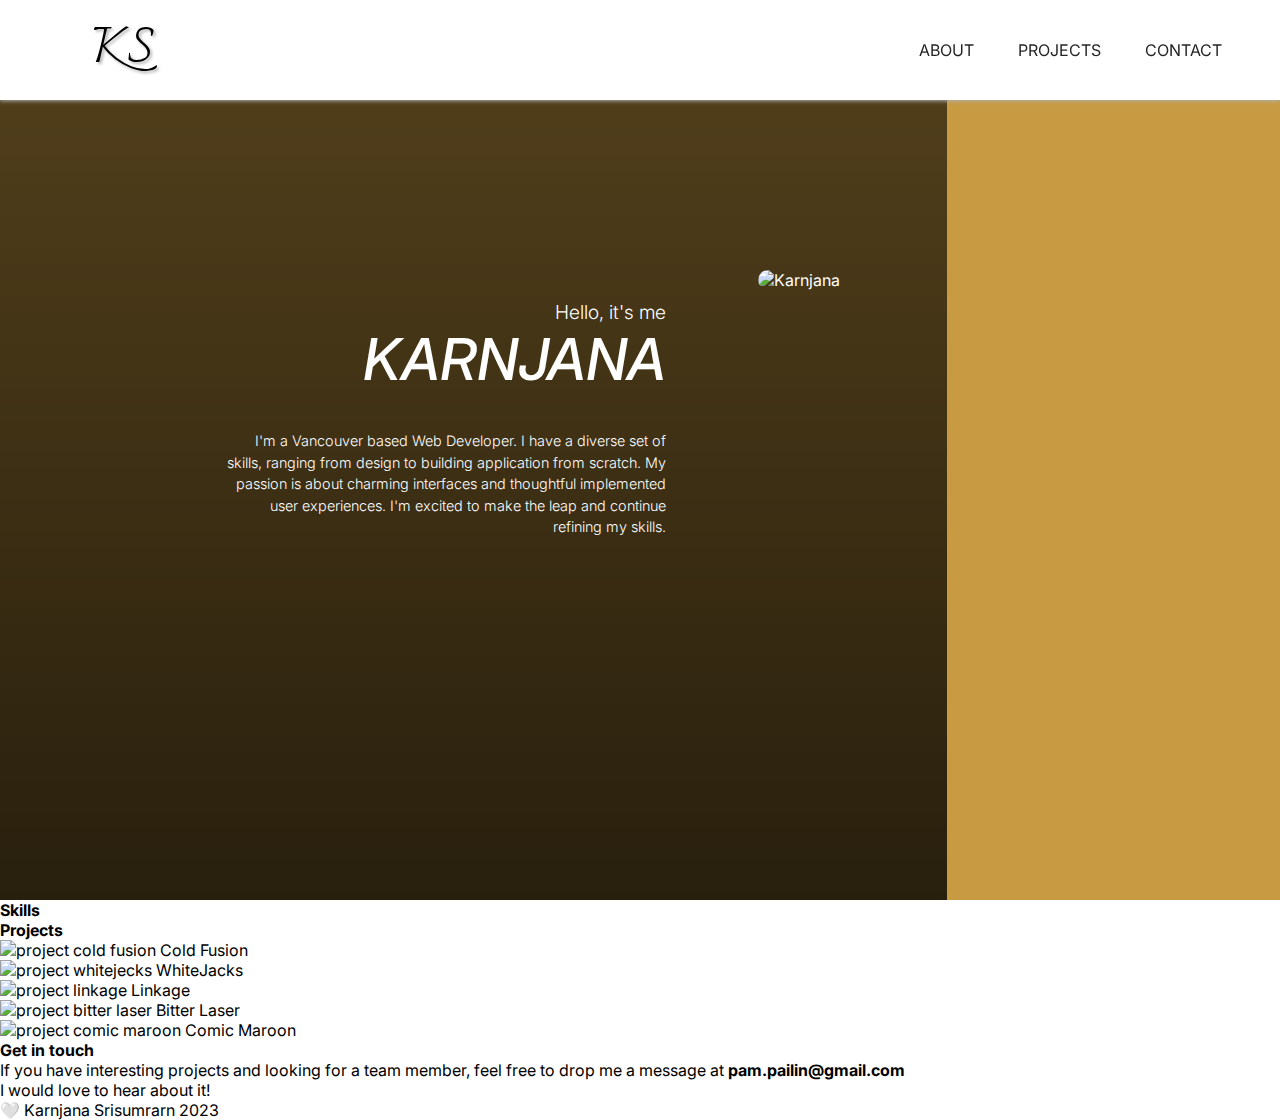
==== index.html @ 67f1a3d5 "set html and css for header" ====
<!DOCTYPE html>
<html lang="en">
    <head>
        <meta charset="UTF-8">
        <meta http-equiv="X-UA-Compatible" content="IE=edge">
        <meta name="viewport" content="width=device-width, initial-scale=1.0">
        <title>Karnjana </title>

        <link rel="stylesheet" href="https://cdnjs.cloudflare.com/ajax/libs/font-awesome/6.3.0/css/all.min.css" integrity="sha512-SzlrxWUlpfuzQ+pcUCosxcglQRNAq/DZjVsC0lE40xsADsfeQoEypE+enwcOiGjk/bSuGGKHEyjSoQ1zVisanQ==" crossorigin="anonymous" referrerpolicy="no-referrer" />
    
        <link href="https://fonts.googleapis.com/css2?family=Charmonman:wght@700&family=Inter:wght@300;500;800&display=swap" rel="stylesheet">
        
        <link rel="stylesheet" href="styles.css">
        <script src="index.js" defer></script>
    </head>
    <body>
        <header>
            <nav>
                <label class="logo">KS</label>
                <ul>
                    <li><a href="http://">About</a></li>
                    <li><a href="#projects">Projects</a></li>
                    <li><a href="http://">Contact</a></li>
                </ul>
            </nav>
        </header>

        <section class="hero-section">
            <div class="introduce">
                <h1>Hello, it's me<br><span>Karnjana</span></h1>
                <p>I'm a Vancouver based Web Developer. I have a diverse set of skills, ranging from design to building application from scratch. My passion is about charming interfaces and thoughtful implemented user experiences. I'm excited to make the leap and continue refining my skills.</p>    
            </div>
            <img src="https://images.unsplash.com/photo-1580489944761-15a19d654956?ixlib=rb-4.0.3&ixid=MnwxMjA3fDB8MHxwaG90by1wYWdlfHx8fGVufDB8fHx8&auto=format&fit=crop&w=922&q=80" alt="Karnjana">
        </section>

        <section class="skills-section">
            <h3>Skills</h3>
            <div>
                <i class="fa-brands fa-html5"></i>
                <i class="fa-brands fa-css3-alt"></i>
                <i class="fa-brands fa-square-js"></i>
                <i class="fa-brands fa-git"></i>
                <i class="fa-brands fa-github"></i>
                <i class="fa-brands fa-npm"></i>
                <i class="fa-brands fa-node"></i>
                <i class="fa-brands fa-react"></i>
            </div>
        </section>

        <section class="projects-section">
            <h3 id="projects">Projects</h3>
            <div>
                <img width="200px" src="https://images.unsplash.com/photo-1554468861-c2db6505ab05?ixlib=rb-4.0.3&ixid=MnwxMjA3fDB8MHxwaG90by1wYWdlfHx8fGVufDB8fHx8&auto=format&fit=crop&w=818&q=80" alt="project cold fusion">
                <label for="">Cold Fusion</label>
            </div>

            <div>
                <img width="200px" src="https://images.unsplash.com/photo-1591731619717-356551d82dac?ixlib=rb-4.0.3&ixid=MnwxMjA3fDB8MHxwaG90by1wYWdlfHx8fGVufDB8fHx8&auto=format&fit=crop&w=1740&q=80" alt="project whitejecks">
                <label for="">WhiteJacks</label>
            </div>

            <div>
                <img width="200px" src="https://images.unsplash.com/photo-1634832413517-7f48f67e3da4?ixlib=rb-4.0.3&ixid=MnwxMjA3fDB8MHxwaG90by1wYWdlfHx8fGVufDB8fHx8&auto=format&fit=crop&w=2338&q=80" alt="project linkage">
                <label for="">Linkage</label>       
            </div>
            
            <div>
                <img width="200px" src="https://images.unsplash.com/photo-1594623930572-300a3011d9ae?ixlib=rb-4.0.3&ixid=MnwxMjA3fDB8MHxwaG90by1wYWdlfHx8fGVufDB8fHx8&auto=format&fit=crop&w=1740&q=80" alt="project bitter laser">
                <label for="">Bitter Laser</label>
            </div>

            <div>
                <img width="200px" src="https://images.unsplash.com/photo-1593085512500-5d55148d6f0d?ixlib=rb-4.0.3&ixid=MnwxMjA3fDB8MHxwaG90by1wYWdlfHx8fGVufDB8fHx8&auto=format&fit=crop&w=1160&q=80" alt="project comic maroon">
                <label>Comic Maroon</label>
            </div>
        </section>

        <section class="get-in-touch">
            <h3>Get in touch</h3>
            <p>If you have interesting projects and looking for a team member, feel free to drop me a message at 
                <strong>pam.pailin@gmail.com</strong><br>
                I would love to hear about it!</p>
            <div> 
                <i class="fa-solid fa-envelope"></i>
                <i class="fa-brands fa-linkedin"></i>
                <i class="fa-brands fa-twitter"></i>
                <i class="fa-brands fa-github"></i>
            </div>
        </section>
        
        <footer>
            <p>🤍 Karnjana Srisumrarn 2023</p>
        </footer>
    </body>
</html>
---- styles.css ----
:root {
    --logo-font-family: Charmonman;
    --main-font-family: inter;
    --font-size: 16px;

    --navbar-line-height: 100px;

    --yellow: #C89B42;
    --light-yellow: #FFBE3F;
    --black: #242424;

  }

* {
    margin: 0;
    padding: 0;
    box-sizing: border-box;
    text-decoration: none;
    list-style: none;
    font-family: var(--main-font-family);
    font-size: var(--font-size);
}

/**************  NAVBAR  ***************/

nav {
    background-color: #FFFFFF;
    min-height: 100px;
    width: 100%;
    position: fixed;
    box-shadow: 0px 1px 4px #afafaf;
    z-index: 1;
}

label.logo {
    font-size: 3em;
    padding-left: 7%;
    text-shadow: 2px 2px 3px #afafaf;
    line-height: var(--navbar-line-height);
    font-family: var(--logo-font-family);
}

nav ul {
    float: right;
    margin-right: 3%;
}

nav ul li {
    display: inline-block;
    line-height: var(--navbar-line-height);
    margin: 0 20px;
}

nav ul li a {
    color: var(--black);
    text-transform: uppercase;
}

nav ul li a:hover {
    color: var(--light-yellow);
    transition: 0.3s; 
}

/**************  Hero ***************/
.hero-section {
    padding-top: 100px;
    color: #FFFFFF;
    height: 100vh;
    background-color: var(--yellow);
}

.introduce {
    min-height: 100%;
    width: 74%;
    margin: 0;
    background-image: linear-gradient(rgba(0, 0, 0, 0.6),rgba(0, 0, 0, 0.8)) 
                    , url("https://images.unsplash.com/photo-1468276311594-df7cb65d8df6?ixlib=rb-4.0.3&ixid=MnwxMjA3fDB8MHxwaG90by1wYWdlfHx8fGVufDB8fHx8&auto=format&fit=crop&w=1740&q=80");
    background-position: center;
    background-size: cover;
}

.introduce h1, .introduce p{
    font-weight: 300;
    width: 35%;
    text-align: right;
    left: 17%;
}

.introduce h1 {
    position: absolute;
    font-size: 1.2em;
    top: 300px;
}

.introduce h1 span{
    text-transform: uppercase;
    font-style: italic;
    font-weight: 500;
    font-size: 3em;
    line-height: 70px;
}

.introduce p {
    position: absolute;
    top: 430px;
    font-size: 0.9em;
    line-height: 1.5em;
}

.hero-section img {
    width: 330px;
    position: absolute;
    top: 30%;
    right: 15%;
    border-radius: 10px;
}
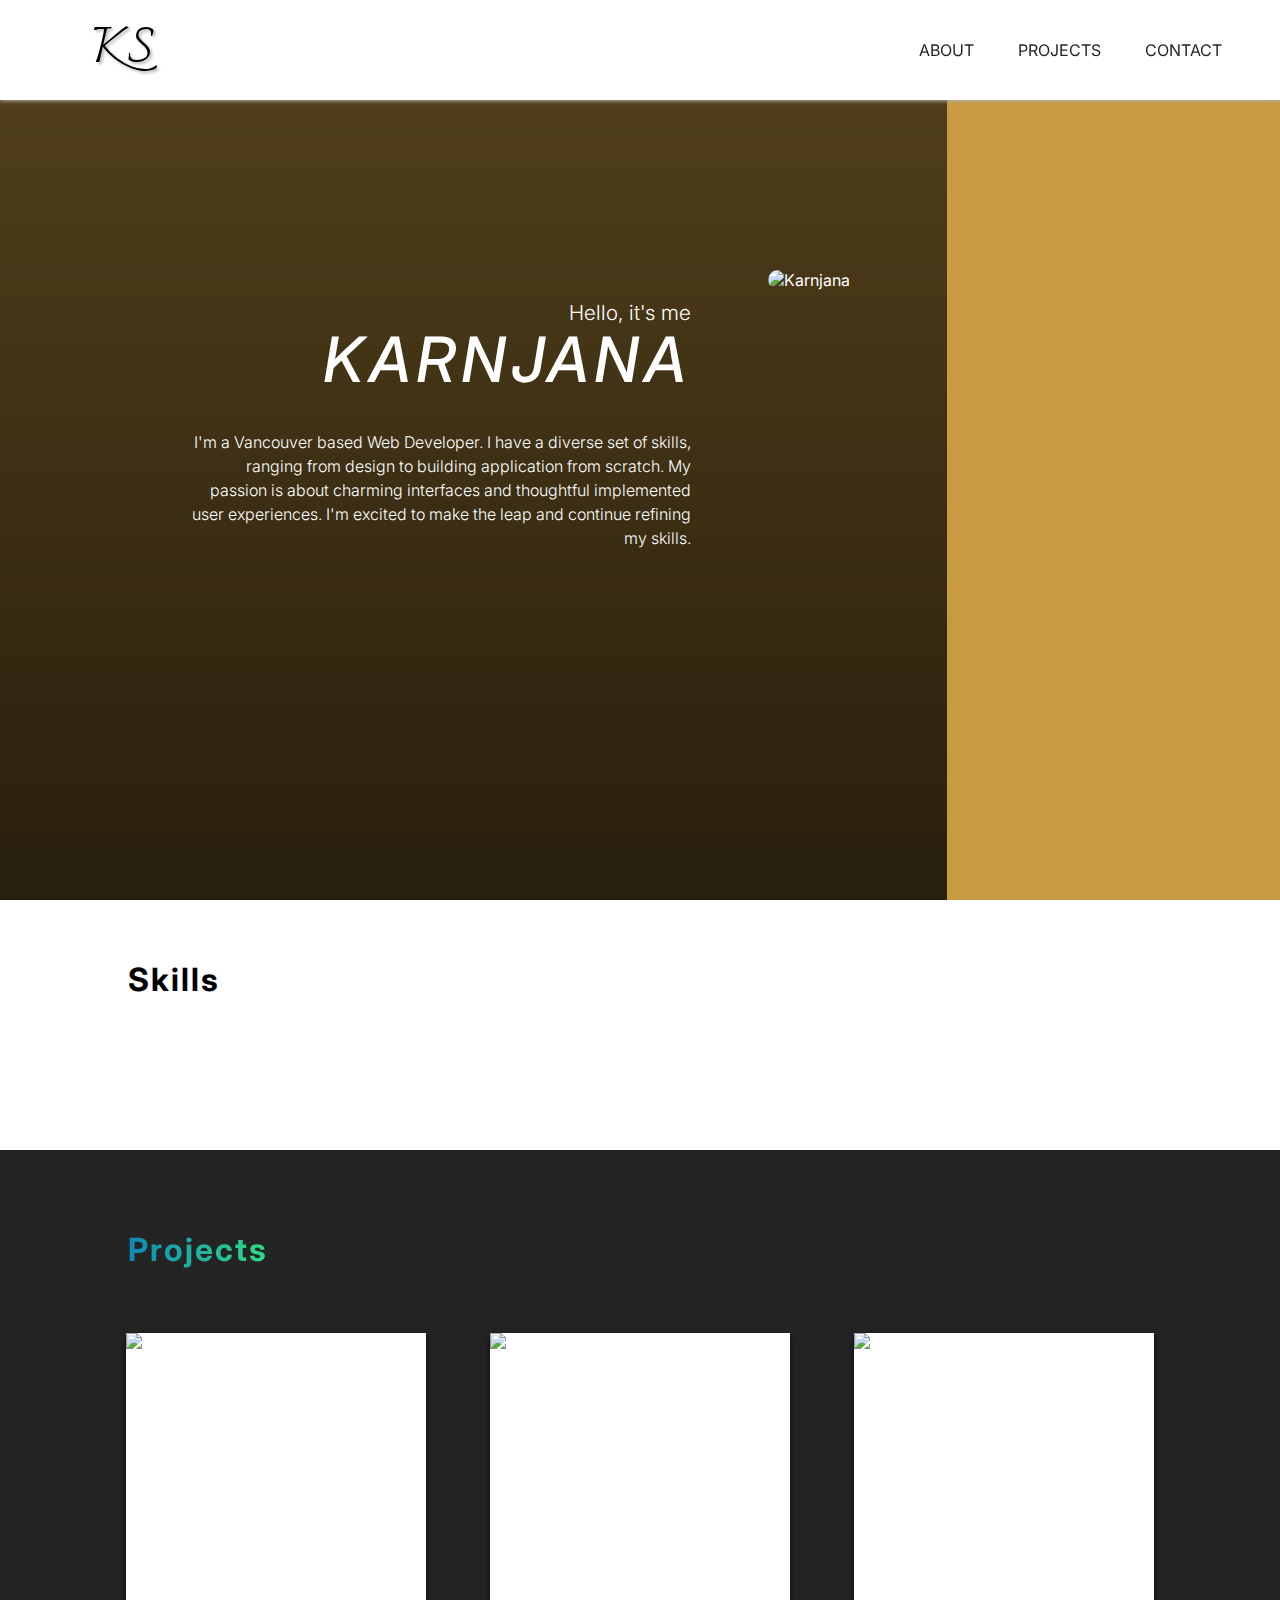
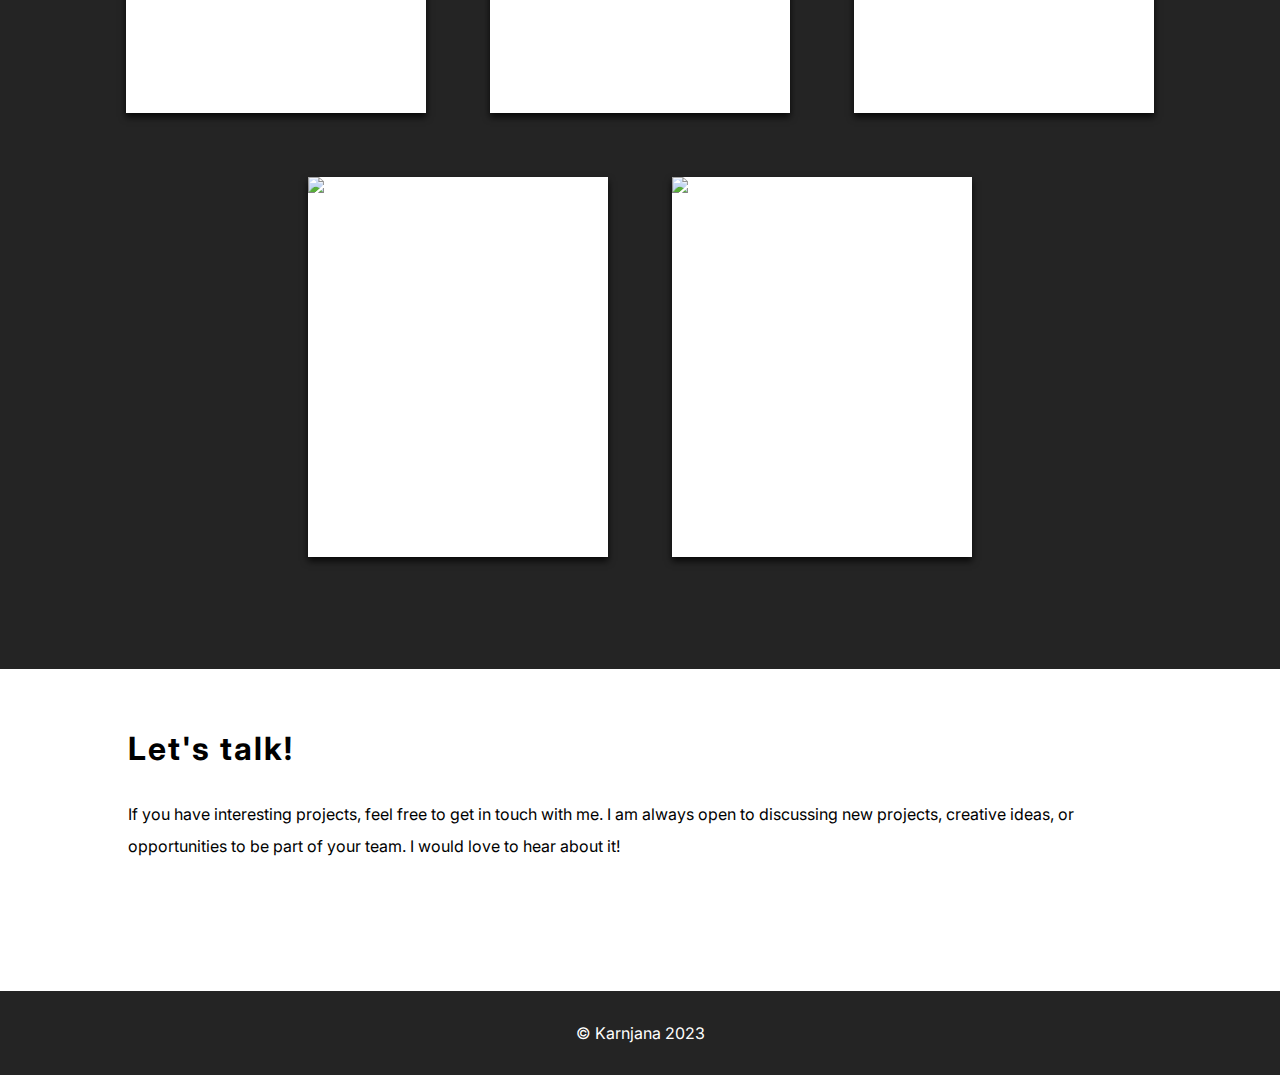
==== commit 44a80447: "Add projrcts/social/footer sections" ====
--- a/index.html
+++ b/index.html
@@ -18,15 +18,15 @@
             <nav>
                 <label class="logo">KS</label>
                 <ul>
-                    <li><a href="http://">About</a></li>
+                    <li><a href="#about">About</a></li>
                     <li><a href="#projects">Projects</a></li>
                     <li><a href="http://">Contact</a></li>
                 </ul>
             </nav>
         </header>
 
-        <section class="hero-section">
-            <div class="introduce">
+        <section class="hero-section" id="about">
+            <div class="description">
                 <h1>Hello, it's me<br><span>Karnjana</span></h1>
                 <p>I'm a Vancouver based Web Developer. I have a diverse set of skills, ranging from design to building application from scratch. My passion is about charming interfaces and thoughtful implemented user experiences. I'm excited to make the leap and continue refining my skills.</p>    
             </div>
@@ -34,8 +34,8 @@
         </section>
 
         <section class="skills-section">
-            <h3>Skills</h3>
-            <div>
+            <h2>Skills</h2>
+            <div class="skills-icon">
                 <i class="fa-brands fa-html5"></i>
                 <i class="fa-brands fa-css3-alt"></i>
                 <i class="fa-brands fa-square-js"></i>
@@ -47,49 +47,70 @@
             </div>
         </section>
 
-        <section class="projects-section">
-            <h3 id="projects">Projects</h3>
-            <div>
-                <img width="200px" src="https://images.unsplash.com/photo-1554468861-c2db6505ab05?ixlib=rb-4.0.3&ixid=MnwxMjA3fDB8MHxwaG90by1wYWdlfHx8fGVufDB8fHx8&auto=format&fit=crop&w=818&q=80" alt="project cold fusion">
-                <label for="">Cold Fusion</label>
-            </div>
+        <section class="projects-section" id="projects">
+            <h2>Projects</h2>
+            <div class="wrapper">
+                <div class="card">
+                    <img src="https://images.unsplash.com/photo-1672310035534-7f48cfb23164?ixlib=rb-4.0.3&ixid=MnwxMjA3fDB8MHxwaG90by1wYWdlfHx8fGVufDB8fHx8&auto=format&fit=crop&w=928&q=80" alt="project cold fusion">
+                    <div class="info">
+                        <h3>Cold Fusion</h3>
+                        <p>Lorem ipsum is simply dummy text of the printing and typesetting industry.</p>
+                        <a href="" class="btn">Read More</a>
+                    </div>
+                </div>
 
-            <div>
-                <img width="200px" src="https://images.unsplash.com/photo-1591731619717-356551d82dac?ixlib=rb-4.0.3&ixid=MnwxMjA3fDB8MHxwaG90by1wYWdlfHx8fGVufDB8fHx8&auto=format&fit=crop&w=1740&q=80" alt="project whitejecks">
-                <label for="">WhiteJacks</label>
-            </div>
+                <div class="card">
+                    <img src="https://images.unsplash.com/photo-1534596292079-6ab51b3b0507?ixlib=rb-4.0.3&ixid=MnwxMjA3fDB8MHxwaG90by1wYWdlfHx8fGVufDB8fHx8&auto=format&fit=crop&w=774&q=80" alt="project whitejecks">
+                    <div class="info">
+                        <h3>WhiteJacks</h3>
+                        <p>Lorem ipsum is simply dummy text of the printing and typesetting industry.</p>
+                        <a href="" class="btn">Read More</a>
+                    </div>
+                </div>
+    
+                <div class="card">
+                    <img src="https://images.unsplash.com/photo-1536816579748-4ecb3f03d72a?ixlib=rb-4.0.3&ixid=MnwxMjA3fDB8MHxwaG90by1wYWdlfHx8fGVufDB8fHx8&auto=format&fit=crop&w=774&q=80" alt="project linkage">
+                    <div class="info">
+                        <h3>Linkage</h3>
+                        <p>Lorem ipsum is simply dummy text of the printing and typesetting industry.</p>
+                        <a href="" class="btn">Read More</a>
+                    </div>
+                </div>
+                
+                <div class="card">
+                    <img src="https://images.unsplash.com/photo-1569180880150-df4eed93c90b?ixlib=rb-4.0.3&ixid=MnwxMjA3fDB8MHxwaG90by1wYWdlfHx8fGVufDB8fHx8&auto=format&fit=crop&w=774&q=80" alt="project bitter laser">
+                    <div class="info">
+                        <h3>Bitter Laser</h3>
+                        <p>Lorem ipsum is simply dummy text of the printing and typesetting industry.</p>
+                        <a href="" class="btn">Read More</a>
+                    </div>
+                </div>
+                
+                <div class="card">
+                    <img src="https://images.unsplash.com/photo-1501426026826-31c667bdf23d?ixlib=rb-4.0.3&ixid=MnwxMjA3fDB8MHxwaG90by1wYWdlfHx8fGVufDB8fHx8&auto=format&fit=crop&w=872&q=80" alt="project comic maroon">
+                    <div class="info">
+                        <h3>Comic Maroon</h3>
+                        <p>Lorem ipsum is simply dummy text of the printing and typesetting industry.</p>
+                        <a href="" class="btn">Read More</a>
+                    </div>
+                </div>
 
-            <div>
-                <img width="200px" src="https://images.unsplash.com/photo-1634832413517-7f48f67e3da4?ixlib=rb-4.0.3&ixid=MnwxMjA3fDB8MHxwaG90by1wYWdlfHx8fGVufDB8fHx8&auto=format&fit=crop&w=2338&q=80" alt="project linkage">
-                <label for="">Linkage</label>       
-            </div>
-            
-            <div>
-                <img width="200px" src="https://images.unsplash.com/photo-1594623930572-300a3011d9ae?ixlib=rb-4.0.3&ixid=MnwxMjA3fDB8MHxwaG90by1wYWdlfHx8fGVufDB8fHx8&auto=format&fit=crop&w=1740&q=80" alt="project bitter laser">
-                <label for="">Bitter Laser</label>
-            </div>
-
-            <div>
-                <img width="200px" src="https://images.unsplash.com/photo-1593085512500-5d55148d6f0d?ixlib=rb-4.0.3&ixid=MnwxMjA3fDB8MHxwaG90by1wYWdlfHx8fGVufDB8fHx8&auto=format&fit=crop&w=1160&q=80" alt="project comic maroon">
-                <label>Comic Maroon</label>
             </div>
         </section>
 
-        <section class="get-in-touch">
-            <h3>Get in touch</h3>
-            <p>If you have interesting projects and looking for a team member, feel free to drop me a message at 
-                <strong>pam.pailin@gmail.com</strong><br>
-                I would love to hear about it!</p>
-            <div> 
-                <i class="fa-solid fa-envelope"></i>
-                <i class="fa-brands fa-linkedin"></i>
-                <i class="fa-brands fa-twitter"></i>
-                <i class="fa-brands fa-github"></i>
+        <section class="socail">
+            <h2>Let's talk!</h2>
+            <p>If you have interesting projects, feel free to get in touch with me. I am always open to discussing new projects, creative ideas, or opportunities to be part of your team. I would love to hear about it!</p>
+            <div class="social-icon"> 
+                <a href=""><i class="fa-solid fa-envelope"></i></a>
+                <a href=""><i class="fa-brands fa-linkedin"></i></a>
+                <a href=""><i class="fa-brands fa-twitter"></i></a>
+                <a href=""><i class="fa-brands fa-github"></i></a>
             </div>
         </section>
         
         <footer>
-            <p>🤍 Karnjana Srisumrarn 2023</p>
+            <p>&copy; Karnjana 2023</p>
         </footer>
     </body>
 </html>--- a/styles.css
+++ b/styles.css
@@ -4,7 +4,7 @@
     --font-size: 16px;
 
     --navbar-line-height: 100px;
-
+    --h3-font-size: 2em;
     --yellow: #C89B42;
     --light-yellow: #FFBE3F;
     --black: #242424;
@@ -21,15 +21,21 @@
     font-size: var(--font-size);
 }
 
+h2 {
+    font-size: var(--h3-font-size);
+    margin: 0 10%;
+    letter-spacing: 2px;
+}
+
 /**************  NAVBAR  ***************/
 
 nav {
     background-color: #FFFFFF;
     min-height: 100px;
-    width: 100%;
+    width: 100vw;
     position: fixed;
     box-shadow: 0px 1px 4px #afafaf;
-    z-index: 1;
+    z-index: 3;
 }
 
 label.logo {
@@ -54,6 +60,7 @@
 nav ul li a {
     color: var(--black);
     text-transform: uppercase;
+    font-size: calc(0.6rem + 0.5vw);
 }
 
 nav ul li a:hover {
@@ -62,14 +69,16 @@
 }
 
 /**************  Hero ***************/
+
 .hero-section {
     padding-top: 100px;
     color: #FFFFFF;
     height: 100vh;
+    width: 100vw;
     background-color: var(--yellow);
 }
 
-.introduce {
+.description {
     min-height: 100%;
     width: 74%;
     margin: 0;
@@ -79,38 +88,216 @@
     background-size: cover;
 }
 
-.introduce h1, .introduce p{
+.description h1, .description p{
     font-weight: 300;
-    width: 35%;
+    width: 39%;
     text-align: right;
-    left: 17%;
-}
-
-.introduce h1 {
-    position: absolute;
-    font-size: 1.2em;
+    left: 15%;
+}
+
+.description h1 {
+    position: absolute;
     top: 300px;
-}
-
-.introduce h1 span{
+    font-size: 1.3em;
+}
+
+.description h1 span{
     text-transform: uppercase;
+    letter-spacing: 5px;
     font-style: italic;
     font-weight: 500;
     font-size: 3em;
     line-height: 70px;
 }
 
-.introduce p {
+.description p {
     position: absolute;
     top: 430px;
-    font-size: 0.9em;
     line-height: 1.5em;
 }
 
 .hero-section img {
-    width: 330px;
+    width: calc(30% - 5vw);
     position: absolute;
     top: 30%;
     right: 15%;
     border-radius: 10px;
+}
+
+/************** Skills ***************/
+
+.skills-section {
+    margin: 60px 0;
+}
+
+.skills-section .skills-icon {
+    margin: 2em 5em;
+    text-align: center;
+}
+
+.skills-section i {
+    margin: 0.3em 0.6em;
+    font-size: 3em;
+}
+
+.skills-section i:hover{
+    transition: 0.7s;
+    transform: scale(1.4);
+}
+
+/************** Projects ***************/
+
+.projects-section {
+    color: #FFFFFF;
+    background-color: var(--black);
+    height: 100%;
+    width: 100%;
+    padding: 5em 0;
+}
+
+.projects-section h2 {
+    display: inline-block;
+    margin-bottom: 1em;
+    background-image: linear-gradient(90deg,#0d8ab8, #3bf974, #ffe033, #cb346e);
+    animation: gradient 10s infinite;
+    background-size: 400% 400%;
+    -webkit-background-clip: text;
+    -webkit-text-fill-color: transparent;
+}
+
+@keyframes gradient {
+	0% {
+		background-position: 0% 50%;
+	}
+	50% {
+		background-position: 100% 50%;
+	}
+	100% {
+		background-position: 0% 50%;
+	}
+}
+
+/* ------------ cards ------------ */
+
+.wrapper {
+    width: 100%;
+    height: 100%;
+    display: flex;
+    flex-wrap: wrap;
+    justify-content: center;
+    align-items: center;
+    background: var(--black);
+}
+
+.card {
+    margin: 2em;
+    width: 300px;
+    height: 380px;
+    padding: 2rem 1.5rem;
+    background: #fff;
+    position: relative;
+    display: flex;
+    align-items: flex-end;
+    box-shadow: 0px 4px 7px rgba(0, 0, 0, 0.8);
+    transition: 0.5s ease-in-out;
+}
+
+.card:hover {
+    transform: translateY(-15px);
+}
+
+.card:before {
+    content: "";
+    position: absolute;
+    top: 0;
+    left: 0;
+    width: 100%;
+    height: 100%;
+    background: linear-gradient(to bottom, rgba(0,0,0,0.3), rgb(255, 190, 63,1));
+    z-index: 1;
+    transition: 0.5s all;
+    opacity: 0;
+}
+
+.card:hover:before {
+    opacity: 1;
+}
+
+.card img {
+    width: 100%;
+    height: 100%;
+    object-fit: cover;
+    position: absolute;
+    top: 0;
+    left: 0;
+}
+
+.card .info {
+    position: relative;
+    z-index: 2;
+    color: #FFFFFF;
+    opacity: 0;
+}
+
+.card .info h3 {
+    font-size: 1rem;
+    letter-spacing: 1px;
+    word-spacing: 2px;
+    margin-bottom: 7px;
+}
+
+.card .info p {
+    font-size: 0.8rem;
+    letter-spacing: 0.5px;
+    margin-bottom: 16px;
+}
+
+.card:hover .info .btn{
+    background: #FFFFFF;
+    color: #000000;
+    padding: 0.4rem;
+    cursor: pointer;
+    transition: 0.5s ease-in;
+    font-size: 0.8rem;
+}
+
+.card:hover .info{
+    opacity: 1;
+    transition: 0.8s all;
+}
+
+/************** Socail ***************/
+.socail {
+    margin: 60px 0;
+}
+
+.socail h2 {
+    margin: 50px 10% 30px
+}
+
+.socail p {
+    margin: 20px 10%;
+    line-height: 2em;
+}    
+
+.socail .social-icon {
+    text-align: center;
+}
+
+.socail .social-icon i {
+    margin: 0.3em 0.6em;
+    font-size: 2.5em;
+    color: var(--black);
+}
+.socail .social-icon i:hover {
+    transition: 0.5s;
+    color: var(--light-yellow);
+}
+
+/************** Footer ***************/
+footer{
+    padding: 2em 0;
+    background-color: var(--black);
+    color: #FFFFFF;
+    text-align: center;
 }